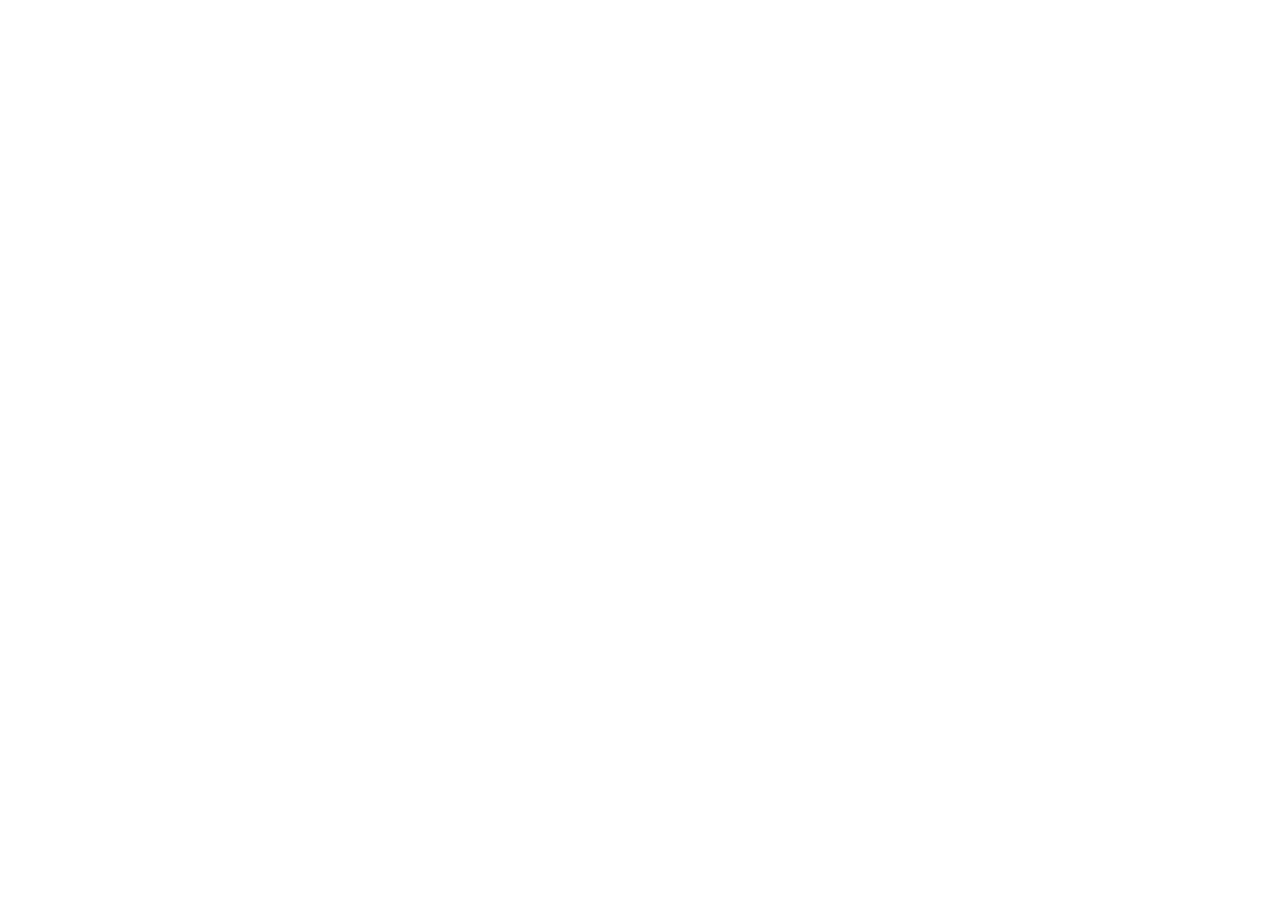
==== index.html @ e53bf840 "Added index.html and css" ====
<!DOCTYPE html>
<html lang="en">
<head>
    <meta charset="UTF-8">
    <meta name="viewport" content="width=device-width, initial-scale=1.0">
    <title>pylua.main.page</title>
</head>
<body>
    
</body>
</html>
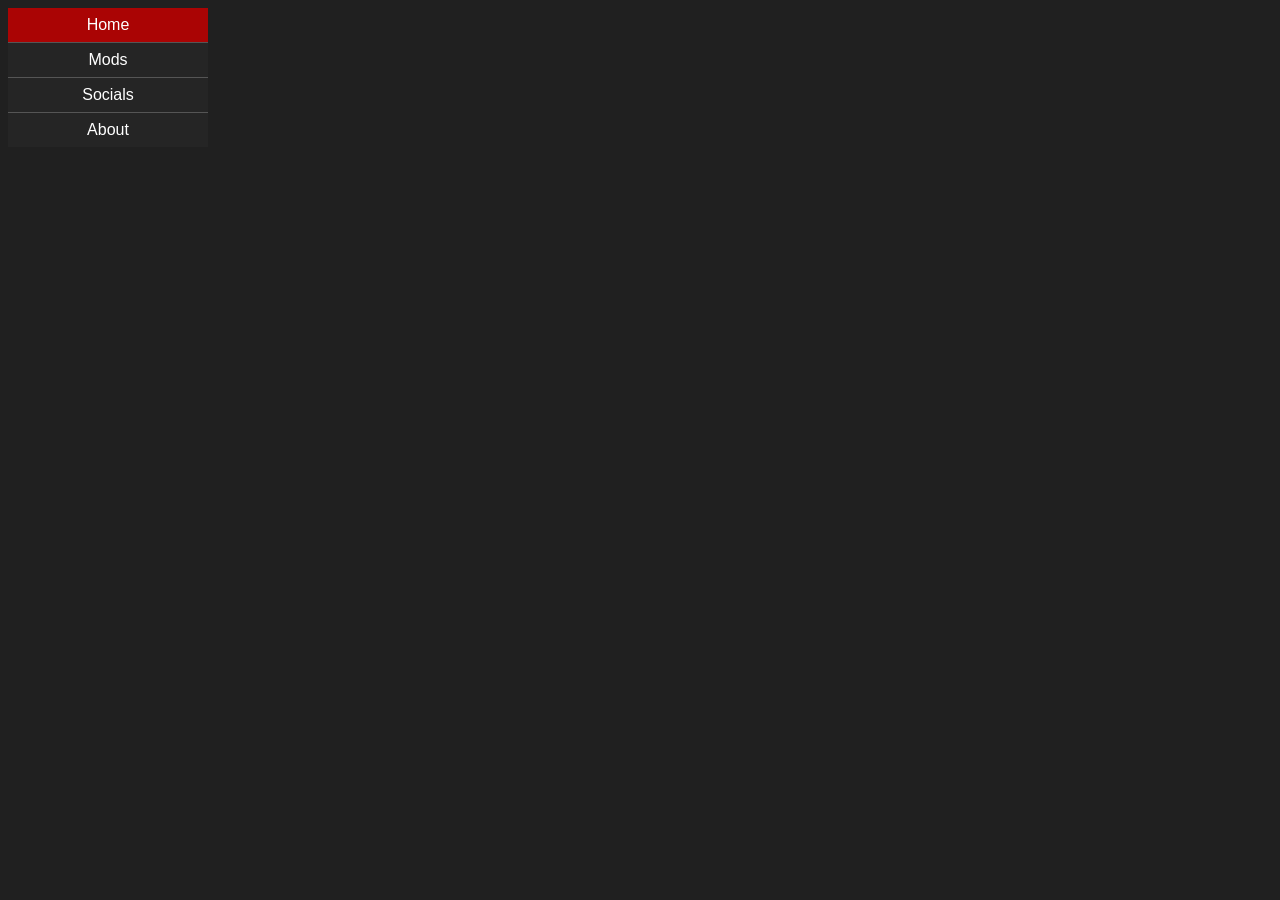
==== commit bb2eee9f: "Made Base Website" ====
--- a/index.html
+++ b/index.html
@@ -1,11 +1,23 @@
 <!DOCTYPE html>
 <html lang="en">
+
 <head>
     <meta charset="UTF-8">
+    <link rel="stylesheet" href="index.css">
     <meta name="viewport" content="width=device-width, initial-scale=1.0">
-    <title>pylua.main.page</title>
+    <title>pylua.main</title>
 </head>
+
 <body>
-    
+    <div>
+        <ul>
+            <li><a class="active" href="#home">Home</a></li>
+            <li><a href="#news">Mods</a></li>
+            <li><a href="#contact">Socials</a></li>
+            <li><a class="right" href="#about">About</a></li>
+
+        </ul>
+    </div>
 </body>
+
 </html>
--- a/index.css
+++ b/index.css
@@ -0,0 +1,44 @@
+body {
+    color: white;
+    background-color: rgb(32, 32, 32);
+    font-family:'Segoe UI', Tahoma, Geneva, Verdana, sans-serif;
+}
+ul {
+    position: fixed;
+    list-style-type: none;
+    margin: 0;
+    padding: 0;
+    width: 200px;
+    background-color: rgb(37, 37, 37);
+  }
+
+  li a {
+    display: block;
+    color: white;
+    padding: 8px 16px;
+    text-decoration: none;
+  }
+
+  li {
+    text-align: center;
+    border-bottom: 1px solid #555;
+  }
+
+  li:last-child {
+    border-bottom: none;
+  }
+
+  li a.active {
+    background-color: #aa0404;
+    color: white;
+  }
+
+  li a:hover:not(.active) {
+    background-color: #161616;
+    color: white;
+  }
+
+  li a:hover {
+    background-color: #7e0000;
+    color: white;
+  }
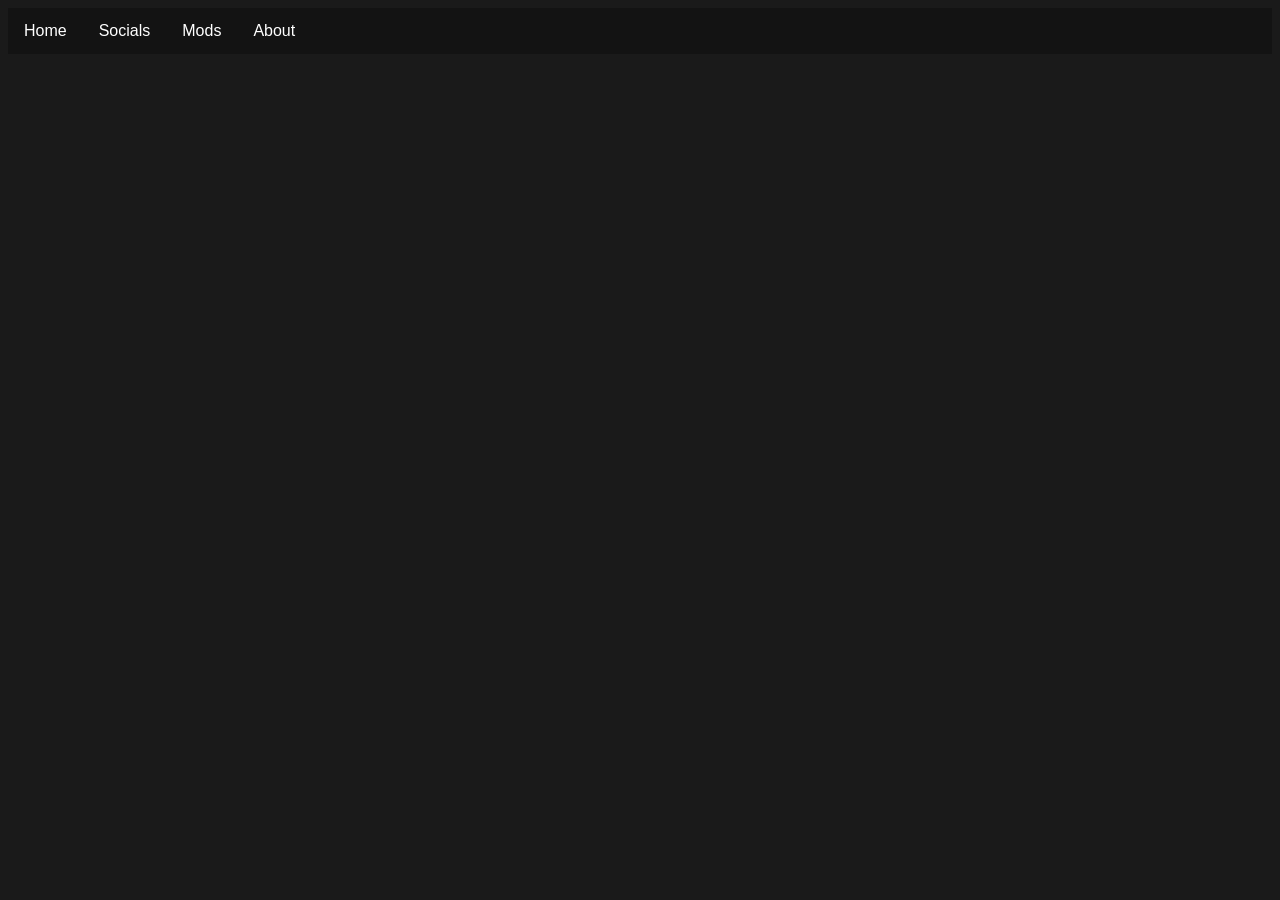
==== commit 37d6295f: "Fixed Base" ====
--- a/index.html
+++ b/index.html
@@ -9,15 +9,21 @@
 </head>
 
 <body>
-    <div>
-        <ul>
-            <li><a class="active" href="#home">Home</a></li>
-            <li><a href="#news">Mods</a></li>
-            <li><a href="#contact">Socials</a></li>
-            <li><a class="right" href="#about">About</a></li>
 
-        </ul>
-    </div>
+    <ul>
+        <li><a href="#home">Home</a></li>
+        <li><a href="#news">Socials</a></li>
+        <li class="dropdown">
+          <a href="javascript:void(0)" class="dropbtn">Mods</a>
+          <div class="dropdown-content">
+            <a href="#">Link 1</a>
+            <a href="#">Link 2</a>
+            <a href="#">Link 3</a>
+          </div>
+          <li><a href="#news">About</a></li>
+        </li>
+      </ul>
+
 </body>
 
 </html>
--- a/index.css
+++ b/index.css
@@ -1,44 +1,59 @@
 body {
-    color: white;
-    background-color: rgb(32, 32, 32);
-    font-family:'Segoe UI', Tahoma, Geneva, Verdana, sans-serif;
+    background-color: #1a1a1a;
+    font-family:'Trebuchet MS', 'Lucida Sans Unicode', 'Lucida Grande', 'Lucida Sans', Arial, sans-serif;
 }
+
 ul {
-    position: fixed;
     list-style-type: none;
     margin: 0;
     padding: 0;
-    width: 200px;
-    background-color: rgb(37, 37, 37);
-  }
+    overflow: hidden;
+    background-color: #131313;
+}
 
-  li a {
+li {
+    float: left;
+}
+
+li a,
+.dropbtn {
+    display: inline-block;
+    color: white;
+    text-align: center;
+    padding: 14px 16px;
+    text-decoration: none;
+}
+
+li a:hover,
+.dropdown:hover .dropbtn {
+    background-color: red;
+}
+
+li.dropdown {
+    display: inline-block;
+}
+
+.dropdown-content {
+    display: none;
+    position: absolute;
+    background-color: #1a1a1a;
+    min-width: 160px;
+    box-shadow: 0px 8px 16px 0px rgba(0, 0, 0, 0.2);
+    z-index: 1;
+}
+
+.dropdown-content a {
+    color: black;
+    padding: 12px 16px;
+    text-decoration: none;
     display: block;
-    color: white;
-    padding: 8px 16px;
-    text-decoration: none;
-  }
+    text-align: left;
+}
 
-  li {
-    text-align: center;
-    border-bottom: 1px solid #555;
-  }
+.dropdown-content a:hover {
+    background-color: #f1f1f1;
+}
 
-  li:last-child {
-    border-bottom: none;
-  }
-
-  li a.active {
-    background-color: #aa0404;
-    color: white;
-  }
-
-  li a:hover:not(.active) {
-    background-color: #161616;
-    color: white;
-  }
-
-  li a:hover {
-    background-color: #7e0000;
-    color: white;
-  }+.dropdown:hover .dropdown-content {
+    display: block;
+}
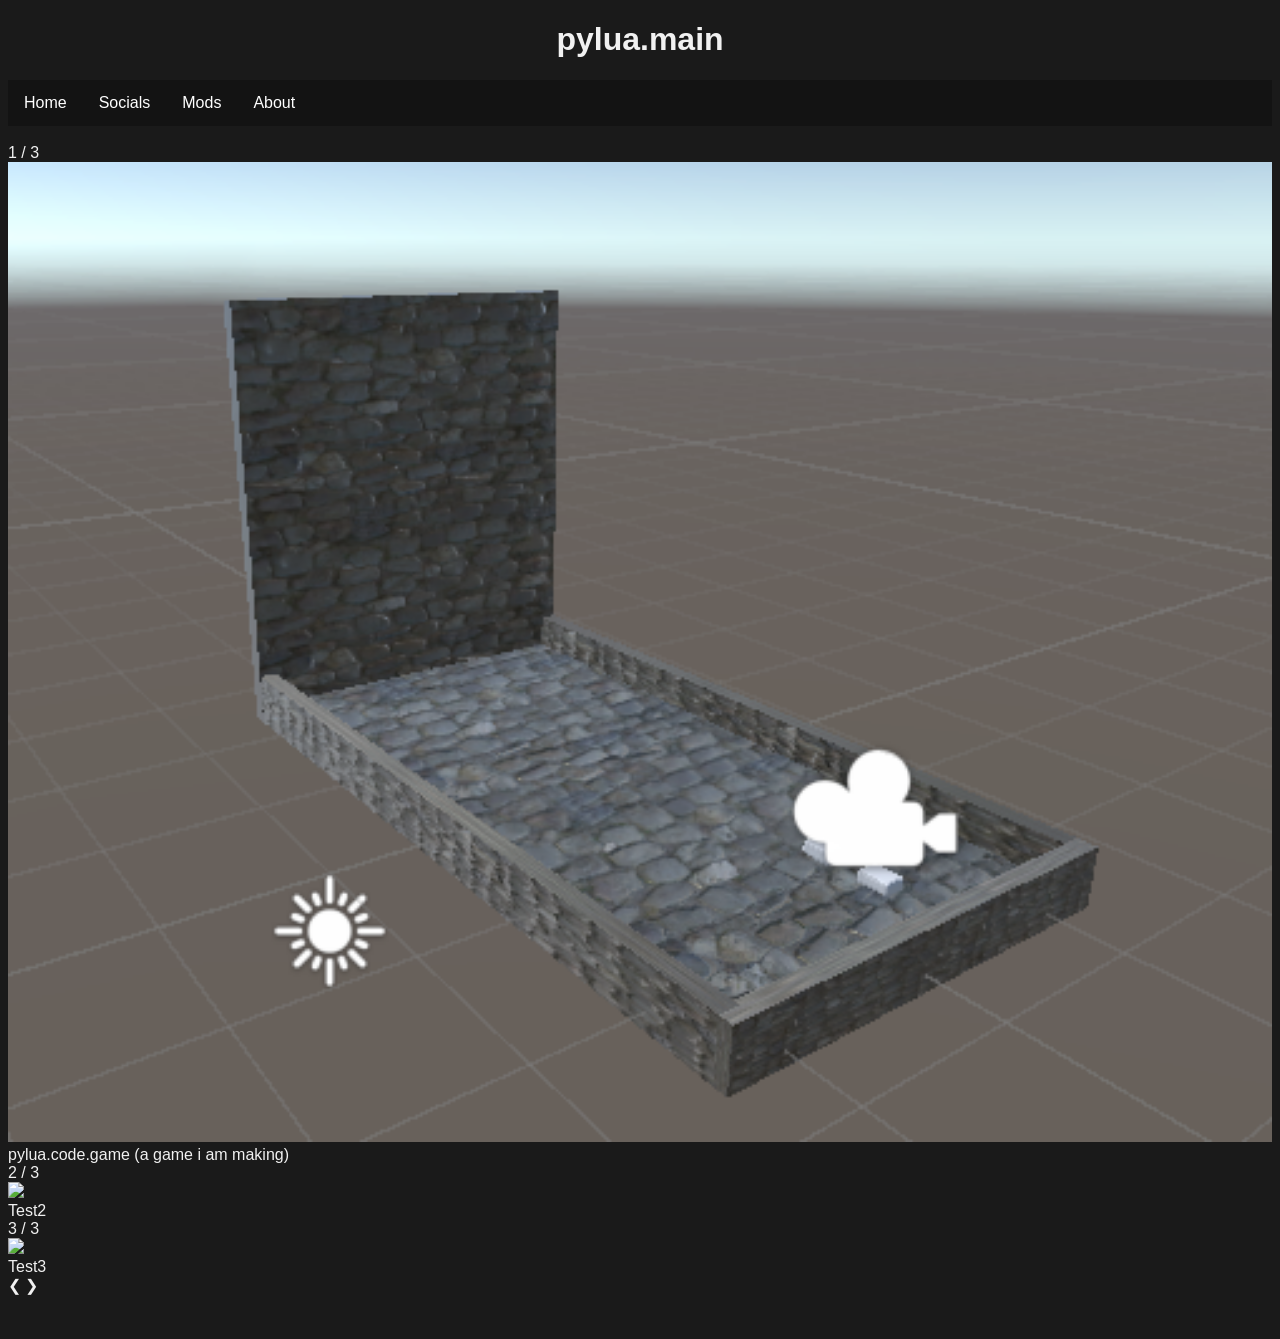
==== commit 433349d9: "Began Homepage yes i use w3schools yes make fun of me" ====
--- a/index.html
+++ b/index.html
@@ -2,28 +2,62 @@
 <html lang="en">
 
 <head>
-    <meta charset="UTF-8">
-    <link rel="stylesheet" href="index.css">
-    <meta name="viewport" content="width=device-width, initial-scale=1.0">
-    <title>pylua.main</title>
+  <meta charset="UTF-8">
+  <link rel="stylesheet" href="index.css">
+  <meta name="viewport" content="width=device-width, initial-scale=1.0">
+  <title>pylua.main</title>
 </head>
 
 <body>
+  <script src="JavaScript/slide.js"></script>
+  <h1 style="text-align: center;"> pylua.main</h1>
+  <ul>
+    <li><a href="#home">Home</a></li>
+    <li><a href="#news">Socials</a></li>
+    <li class="dropdown">
+      <a href="javascript:void(0)" class="dropbtn">Mods</a>
+      <div class="dropdown-content">
+        <a href="#">Link 1</a>
+        <a href="#">Link 2</a>
+        <a href="#">Link 3</a>
+      </div>
+    <li><a href="#news">About</a></li>
+    </li>
+  </ul>
+  <br>
+  <div class="slideshow-container">
 
-    <ul>
-        <li><a href="#home">Home</a></li>
-        <li><a href="#news">Socials</a></li>
-        <li class="dropdown">
-          <a href="javascript:void(0)" class="dropbtn">Mods</a>
-          <div class="dropdown-content">
-            <a href="#">Link 1</a>
-            <a href="#">Link 2</a>
-            <a href="#">Link 3</a>
-          </div>
-          <li><a href="#news">About</a></li>
-        </li>
-      </ul>
+    <div class="mySlides fade">
+      <div class="numbertext">1 / 3</div>
+      <img src="Images/Game.png" style="width:100%">
+      <div class="text">pylua.code.game (a game i am making)</div>
+    </div>
 
+    <div class="mySlides fade">
+      <div class="numbertext">2 / 3</div>
+      <img src="base.jpg" style="width:100%">
+      <div class="text">Test2</div>
+    </div>
+
+    <div class="mySlides fade">
+      <div class="numbertext">3 / 3</div>
+      <img src="base.jpg" style="width:100%">
+      <div class="text">Test3</div>
+    </div>
+
+    <a class="prev" onclick="plusSlides(-1)">&#10094;</a>
+    <a class="next" onclick="plusSlides(1)">&#10095;</a>
+  </div>
+  <br>
+
+
+  <div style="text-align:center">
+    <span class="dot" onclick="currentSlide(1)"></span>
+    <span class="dot" onclick="currentSlide(2)"></span>
+    <span class="dot" onclick="currentSlide(3)"></span>
+  </div>
+  <br>
+  </div>
 </body>
 
 </html>
--- a/index.css
+++ b/index.css
@@ -1,4 +1,5 @@
 body {
+    color: #f1f1f1;
     background-color: #1a1a1a;
     font-family:'Trebuchet MS', 'Lucida Sans Unicode', 'Lucida Grande', 'Lucida Sans', Arial, sans-serif;
 }
@@ -34,6 +35,7 @@
 }
 
 .dropdown-content {
+    color: #f1f1f1;
     display: none;
     position: absolute;
     background-color: #1a1a1a;
@@ -43,7 +45,7 @@
 }
 
 .dropdown-content a {
-    color: black;
+    color: #f1f1f1;
     padding: 12px 16px;
     text-decoration: none;
     display: block;
@@ -56,4 +58,18 @@
 
 .dropdown:hover .dropdown-content {
     display: block;
+}
+.projectdiv {
+    padding: 10px;
+    background-color: #131313;
+}
+.project {
+    padding: auto;
+    text-align: center;
+    width:max-content;
+    border-radius: 10px;
+    background-color: #1a1a1a;
+}
+h3 {
+    padding: auto;
 }
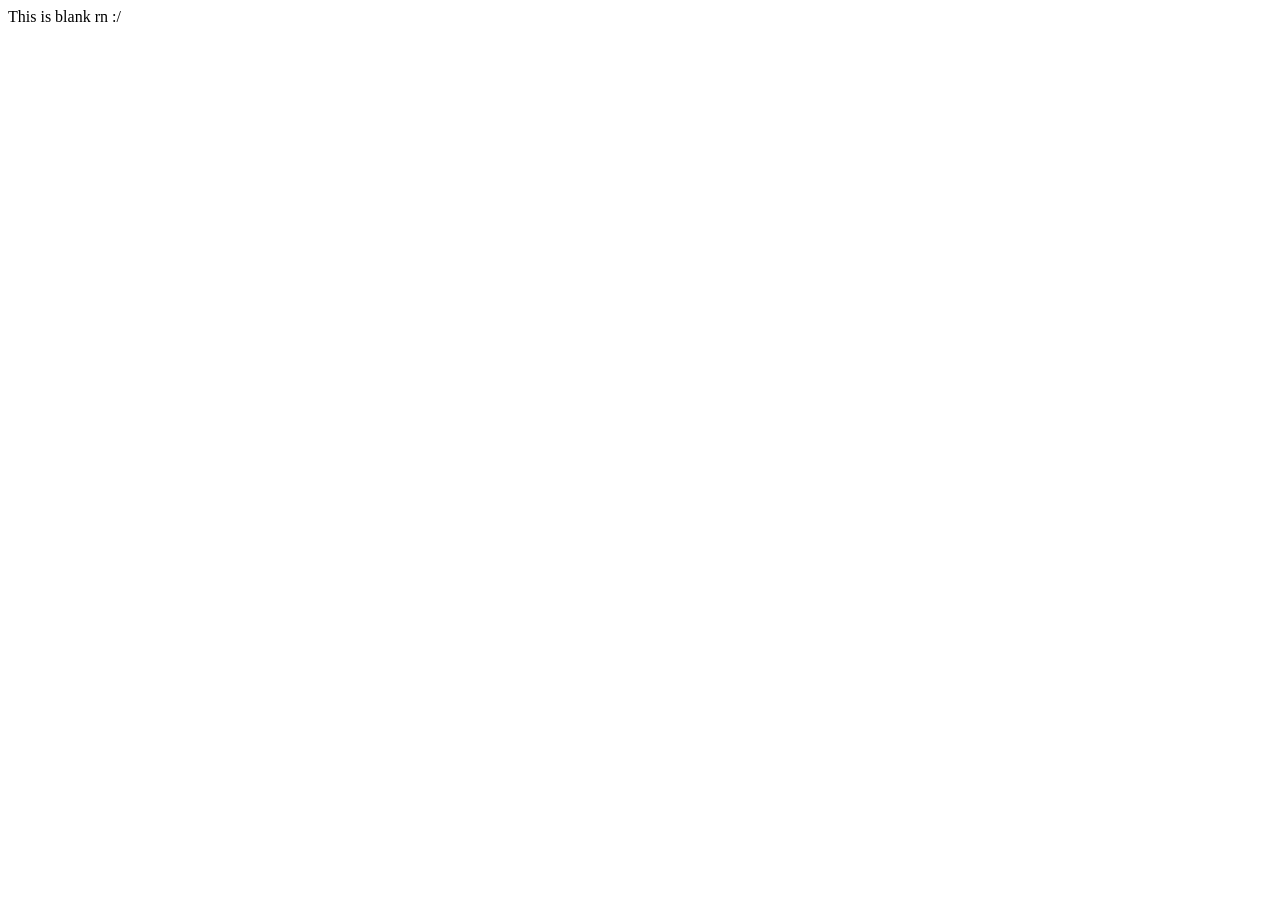
==== commit 5a66352a: "Added New Folder UpdaterResetGuide" ====
--- a/index.html
+++ b/index.html
@@ -1,63 +1,11 @@
 <!DOCTYPE html>
 <html lang="en">
-
 <head>
-  <meta charset="UTF-8">
-  <link rel="stylesheet" href="index.css">
-  <meta name="viewport" content="width=device-width, initial-scale=1.0">
-  <title>pylua.main</title>
+    <meta charset="UTF-8">
+    <meta name="viewport" content="width=device-width, initial-scale=1.0">
+    <title>pyluadotcode</title>
 </head>
-
 <body>
-  <script src="JavaScript/slide.js"></script>
-  <h1 style="text-align: center;"> pylua.main</h1>
-  <ul>
-    <li><a href="#home">Home</a></li>
-    <li><a href="#news">Socials</a></li>
-    <li class="dropdown">
-      <a href="javascript:void(0)" class="dropbtn">Mods</a>
-      <div class="dropdown-content">
-        <a href="#">Link 1</a>
-        <a href="#">Link 2</a>
-        <a href="#">Link 3</a>
-      </div>
-    <li><a href="#news">About</a></li>
-    </li>
-  </ul>
-  <br>
-  <div class="slideshow-container">
-
-    <div class="mySlides fade">
-      <div class="numbertext">1 / 3</div>
-      <img src="Images/Game.png" style="width:100%">
-      <div class="text">pylua.code.game (a game i am making)</div>
-    </div>
-
-    <div class="mySlides fade">
-      <div class="numbertext">2 / 3</div>
-      <img src="base.jpg" style="width:100%">
-      <div class="text">Test2</div>
-    </div>
-
-    <div class="mySlides fade">
-      <div class="numbertext">3 / 3</div>
-      <img src="base.jpg" style="width:100%">
-      <div class="text">Test3</div>
-    </div>
-
-    <a class="prev" onclick="plusSlides(-1)">&#10094;</a>
-    <a class="next" onclick="plusSlides(1)">&#10095;</a>
-  </div>
-  <br>
-
-
-  <div style="text-align:center">
-    <span class="dot" onclick="currentSlide(1)"></span>
-    <span class="dot" onclick="currentSlide(2)"></span>
-    <span class="dot" onclick="currentSlide(3)"></span>
-  </div>
-  <br>
-  </div>
+    This is blank rn :/
 </body>
-
 </html>
